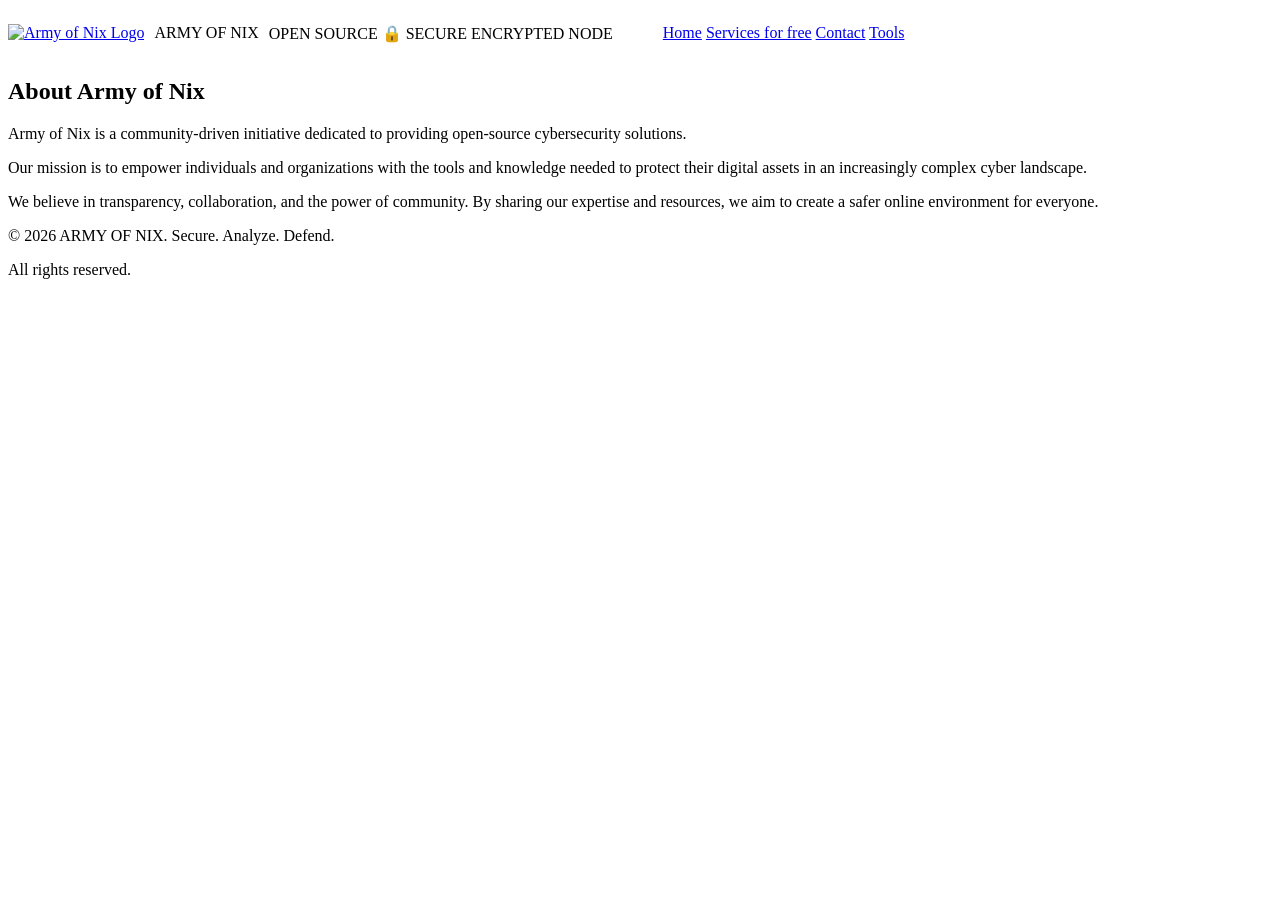
==== about_us.html @ 6c3120d8 "Army of nix Fase 1" ====
<!DOCTYPE html>
<html lang="en">
<head>
    <meta charset="UTF-8">
    <meta name="viewport" content="width=device-width, initial-scale=1.0">

    <title>Army of Nix | About Us</title>
        <link rel="icon" type="image/png" href="/img/nuevo-logo-de-aon.jpg">
        <link rel="stylesheet" href="/css/style.css">
    <link href="https://fonts.googleapis.com/css2?family=Michroma&family=Fira+Code:wght@400;500&display=swap" rel="stylesheet">
</head>
<body>
         

    <div class="content-wrapper">
        <header class="site-header">
            <div class="logo" style="display: flex; align-items: center; gap: 10px;">
            <a href="index.html">
            <img src="/img/nuevo-logo-de-aon.jpg" alt="Army of Nix Logo" style="height: 32px; width: auto;"></a>
            <div class="logo">ARMY OF <span>NIX</span>
            </div>
            <div class="header-right">
                <span class="security-badge">OPEN SOURCE 🔒 SECURE ENCRYPTED NODE</span>
            </div>
            <!-- Navigation Menu , Menu principal de navegacion a otras ventanas -->
            <div class="header-right">
        <nav class="menu">
            <ul>
                <a href="index.html">Home</a>
                <a href="services.html">Services for free</a>
                <a href="contact.html">Contact</a>
                <a href="tools.html">Tools</a>
                
            </ul>
        </nav>
</div>
        </header>
    </div>

    <section class="about-us-section">
        <h1 class="about-us-title">About Army of Nix</h1>
        <div class="about-us-content">
        <p class="about-us-description">Army of Nix is a community-driven initiative dedicated to providing open-source cybersecurity solutions.</p>

        <p class="about-us-description">Our mission is to empower individuals and organizations with the tools and knowledge needed to protect their digital assets in an increasingly complex cyber landscape.</p>

        
    
        <p class="about-us-description">We believe in transparency, collaboration, and the power of community. By sharing our expertise and resources, we aim to create a safer online environment for everyone.</p>
    </div>
    </section>
<footer>
            <p>&copy; 2026 ARMY OF NIX. Secure. Analyze. Defend.</p>
            <p>All rights reserved.</p>
        </footer>
</body>
</html>
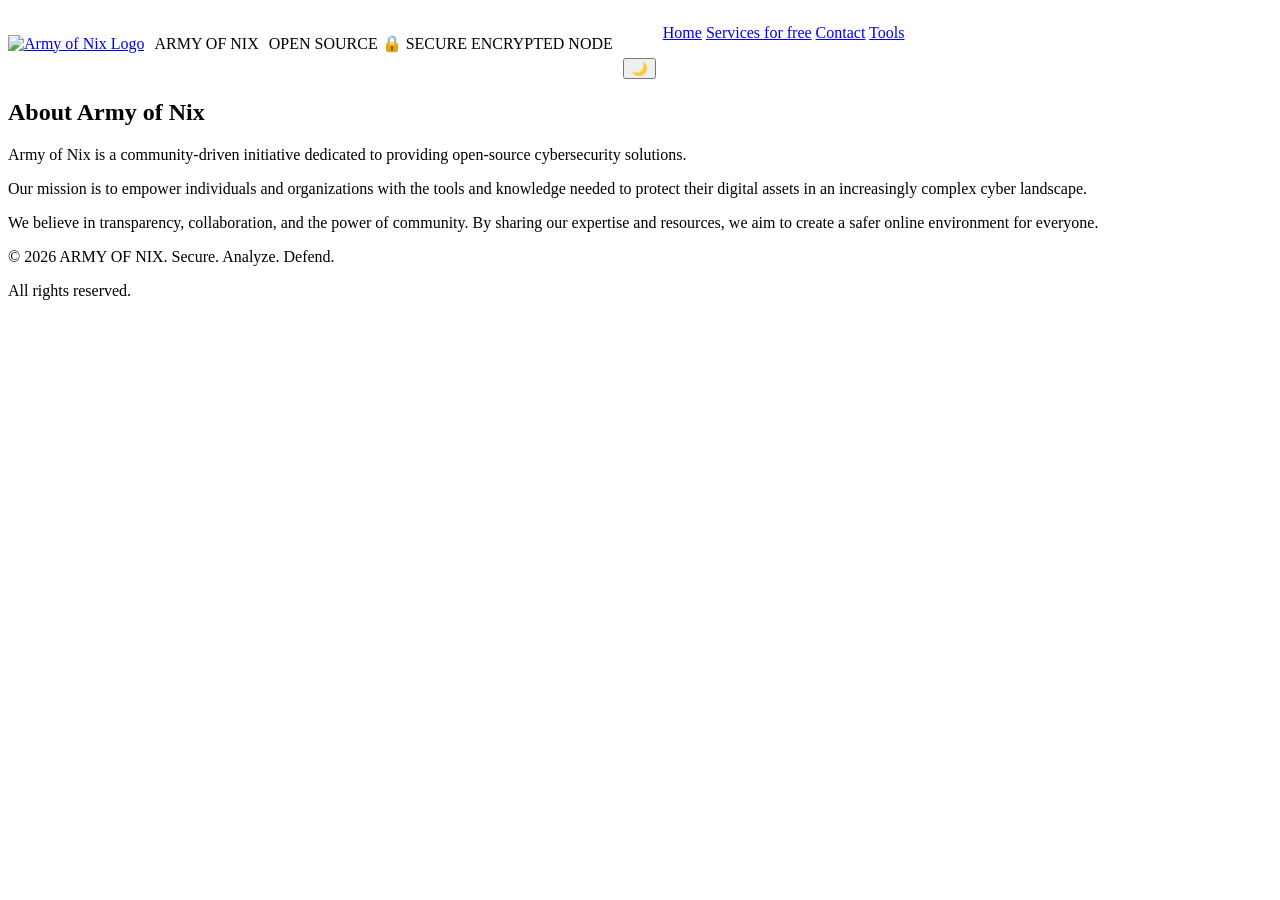
==== commit 905f3d67: "Add files via upload" ====
--- a/about_us.html
+++ b/about_us.html
@@ -32,6 +32,11 @@
                 <a href="tools.html">Tools</a>
                 
             </ul>
+              <!-- Botón de Tema Inicio -->
+            <button id="theme-toggle" class="btn-theme-toggle" aria-label="Toggle Theme">
+                <span id="theme-icon">🌙</span>
+            </button>
+            <!-- Botón de Tema Final -->
         </nav>
 </div>
         </header>
